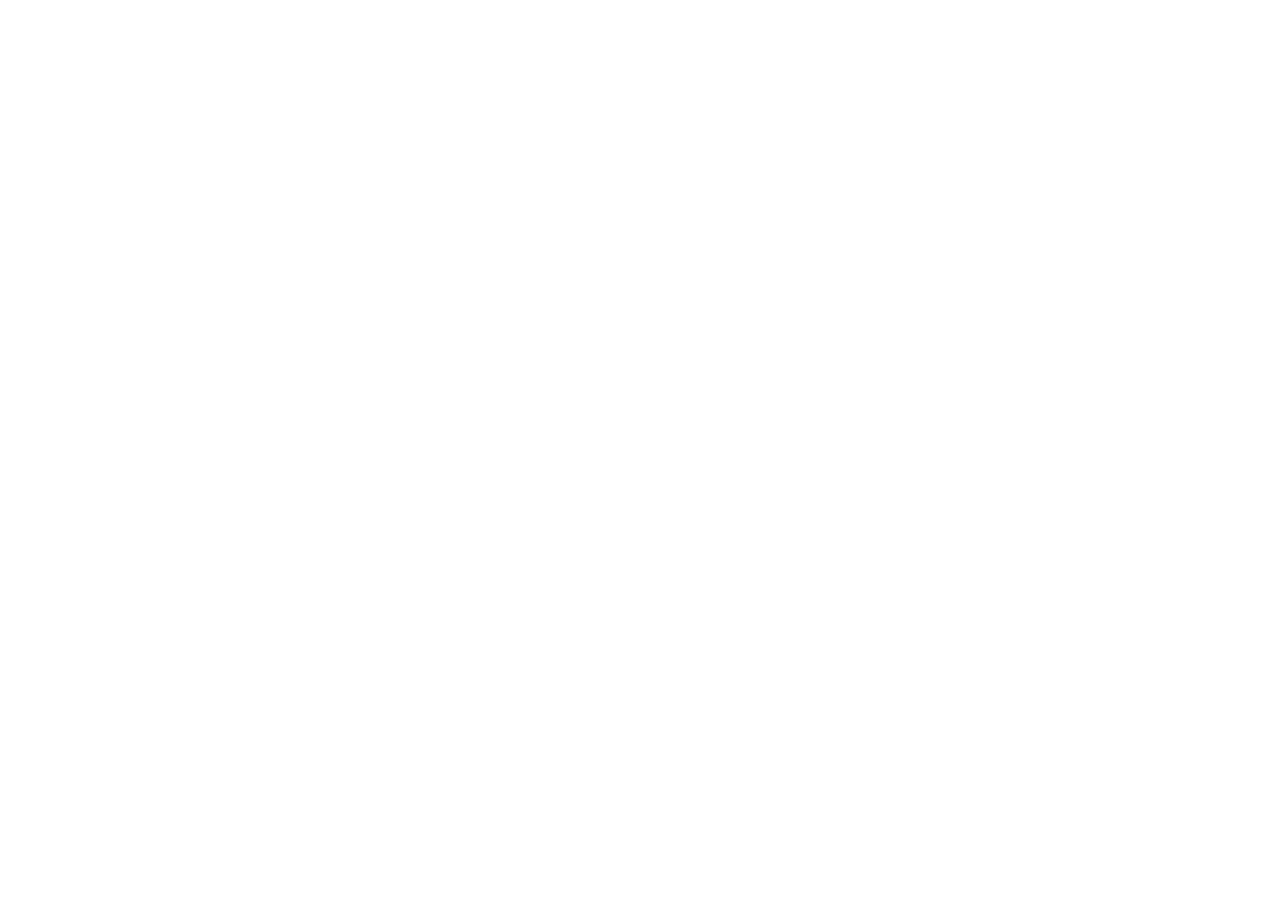
==== 项目/index.html @ 8ae9138c "4月21号傍晚提交" ====
<!DOCTYPE html>
<html lang="en">

<head>
    <meta charset="UTF-8">
    <meta name="viewport" content="width=device-width, initial-scale=1.0">
    <title>网易《三国如龙传》官网-回合制次世代MMO幻想大作</title>
    <meta name="keywords" content="三国如龙传,福利,礼包,官网,回合制,三国,手游,次世代,战场,3D,网易">
    <meta name="description" content="《三国如龙传》是网易次世代回合制MMO幻想大作，革新打造全空间战场，超自由的社交玩法，在乱世洪流中给你一个有情有义的浪漫三国！">
    <link rel="shortcut icon" href="favicon.ico" type="image/x-icon">
    <link rel="stylesheet" href="./css/common.css">
    <link rel="stylesheet" href="./css/index.css">
</head>

<body>

</body>

</html>
---- 项目/css/common.css ----
/* 清除浮动 */
.clearfix:before,
.clearfix:after{
    content: '';
    display: table;
}

.clearfix:after{
    clear: both;
}

.clearfix{
    *zoom: 1;
}
.container {
    position: relative;
    margin: 0 auto;
    width: 1200px;
  }
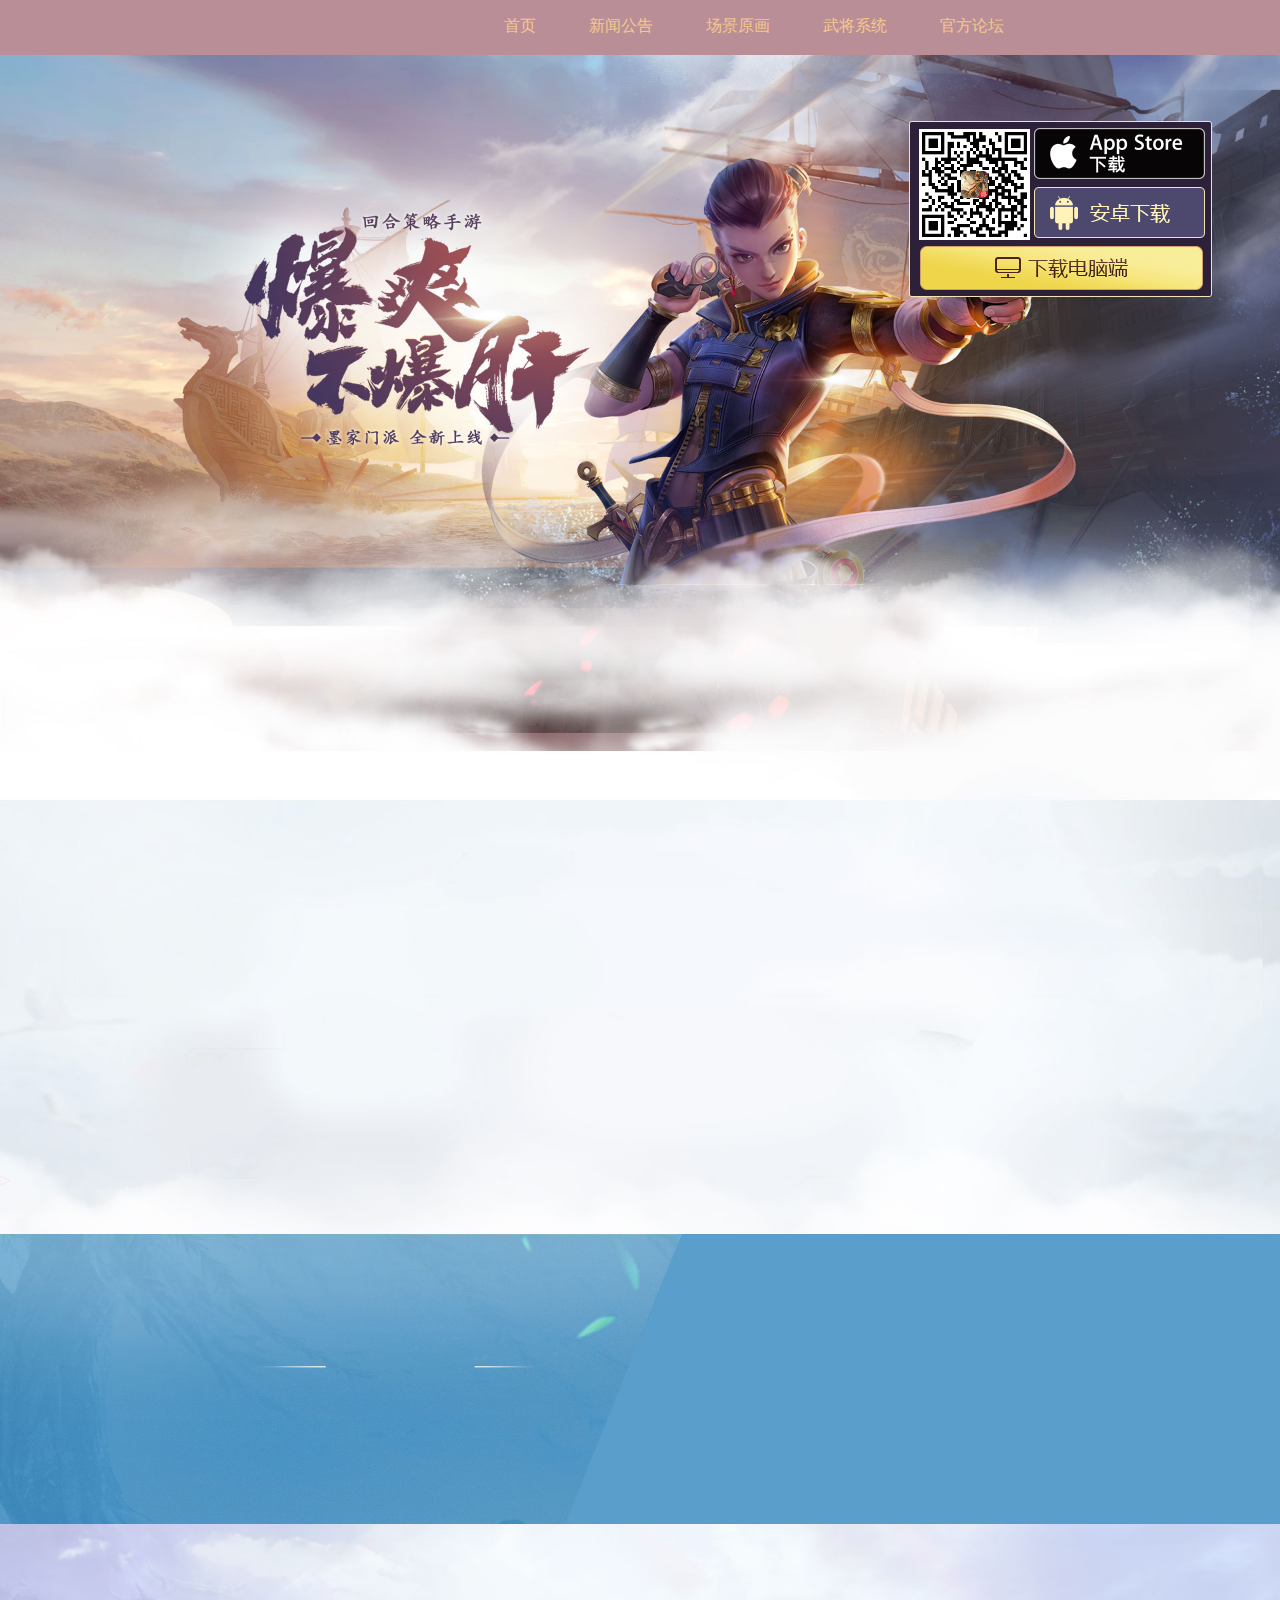
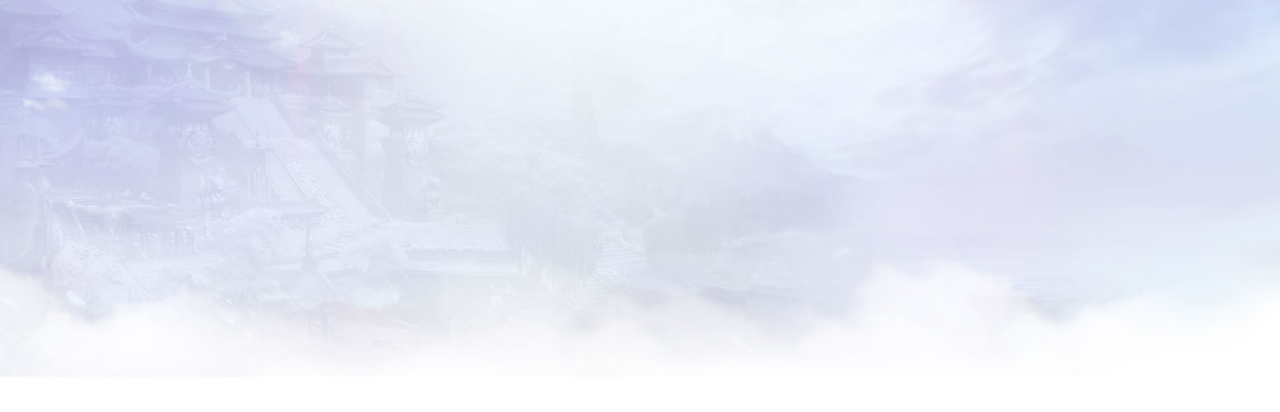
==== commit 12d09221: "4/23提交" ====
--- a/项目/index.html
+++ b/项目/index.html
@@ -13,7 +13,44 @@
 </head>
 
 <body>
+    <!-- 创建顶部导航 -->
+    <div class="demo">
+        <div class="daohang">
+            <ul>
+                <a href="#">首页</a>
+                <a href="#">新闻公告</a>
+                <a href="#">场景原画</a>
+                <a href="#">武将系统</a>
+                <a href="#">官方论坛</a>
+            </ul>
+        </div>
+    </div>
+    <div class="beijing">
+        <img src="./images/banxin.jpg" alt="">
+    </div>
+    <!-- 顶部logo -->
+    <div class="container logo">
+        <img src="./images/logo.png" alt="">
+    </div>
+    <!-- 顶部下载框 -->
+    <div class="xiazai">
+        <div class="container xzk">
+            <img src="./images/xiazaikuang.png" alt="">
+            <div class="container pgxz">
+                <img src="./images/pingguoxiazai.png" alt="" class="pgxz-tupian">
+            </div>
+            <div class="container azxz">
+                <img src="./images/anzhuoxiazai.png" alt="" class="azxz-tupian">
+            </div>
+            <div class="container pcxz">
+                <img src="./images/pcxiazai.png" alt="" class="pcxz-tupian">
+            </div>
+            <div class="container ewm">
+                <img src="./images/weixinerweima.png" alt="" class="ewm-tupian">
+            </div>
+        </div>
 
+    </div>
 </body>
 
 </html>--- a/项目/css/index.css
+++ b/项目/css/index.css
@@ -0,0 +1,111 @@
+* {
+    margin: 0px;
+    padding: 0px;
+}
+
+a {
+    text-decoration:none;
+}
+
+.demo {
+    width: 100%;
+    height: 55px;
+    background:rgba(178,130,139,0.9);
+}
+
+.daohang {
+    float: left;
+    padding-left: 180px;
+}
+
+.daohang ul {
+    position: relative;
+    top: 16px;
+    width: 1200px;
+    height: 17px;
+    margin: 0 auto;
+    font-size: 0;
+    text-align: center;
+}
+
+.daohang a {
+    padding-top: 27.5px;
+    padding-right: 53px;
+    width: 90px;
+    height: 18px;
+    font-size: 16px;
+    line-height: 18px;
+    text-indent: 16px;
+    color: #f4c98f
+    
+}
+
+.beijing {
+    position: relative;
+}
+
+.beijing img {
+    width: 100%;
+    position: relative;
+}
+
+.logo img{
+    display: block;
+    position: absolute;
+    float: left;
+    top: -2300px;
+    width: 200px;
+    height: 120px;
+}
+
+.xiazai {
+    position: relative;
+}
+
+.xzk {
+    float: right;
+    display: block;
+    position: absolute;
+    top: -1891px;
+    padding-left: 909px ;
+}
+
+
+.pgxz {
+    float: right;
+    display: block;
+    position: absolute;
+    top: 7px;
+    padding-left: 125px;
+}
+
+.azxz {
+    float: right;
+    display: block;
+    position: absolute;
+    top: 66px;
+    padding-left: 125px;
+}
+
+.pcxz {
+    float: right;
+    display: block;
+    position: absolute;
+    top: 125px;
+    padding-left: 11px;;
+}
+
+.ewm {
+    float: right;
+    display: block;
+    position: absolute;
+    top: 8px;
+    padding-left: 10px;
+}
+
+.ewm-tupian {
+    width: 111px;
+    height: 111px;
+}
+
+
